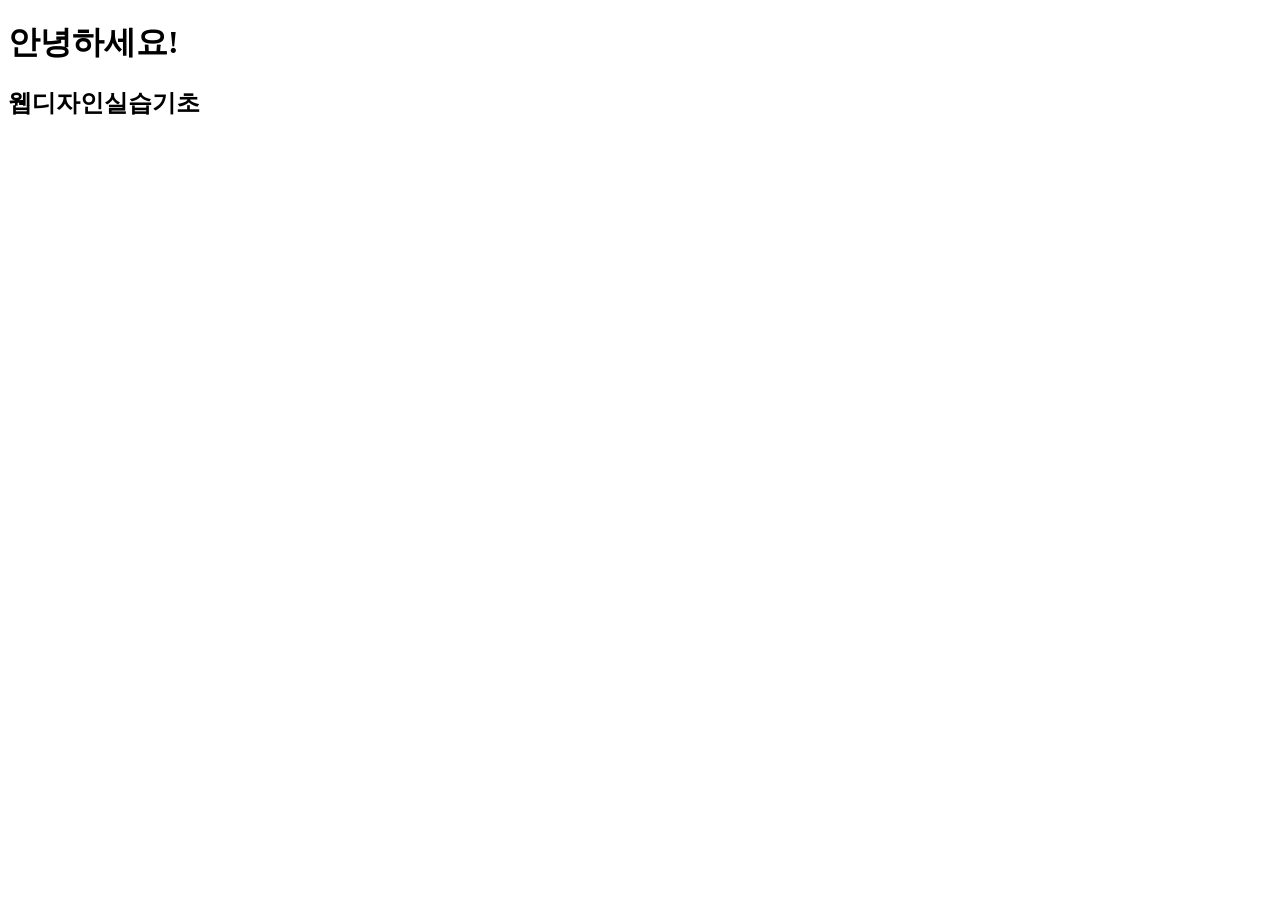
==== index.html @ 46c3250f "Create index.html" ====
<!DOCTYPE html>
<html lang="en">
<head>
    <meta charset="UTF-8">
    <meta name="viewport" content="width=device-width, initial-scale=1.0">
    <title>Document</title>
</head>
<body>
    <h1>안녕하세요!</h1>
    <h2>웹디자인실습기초</h2>
</body>
</html>
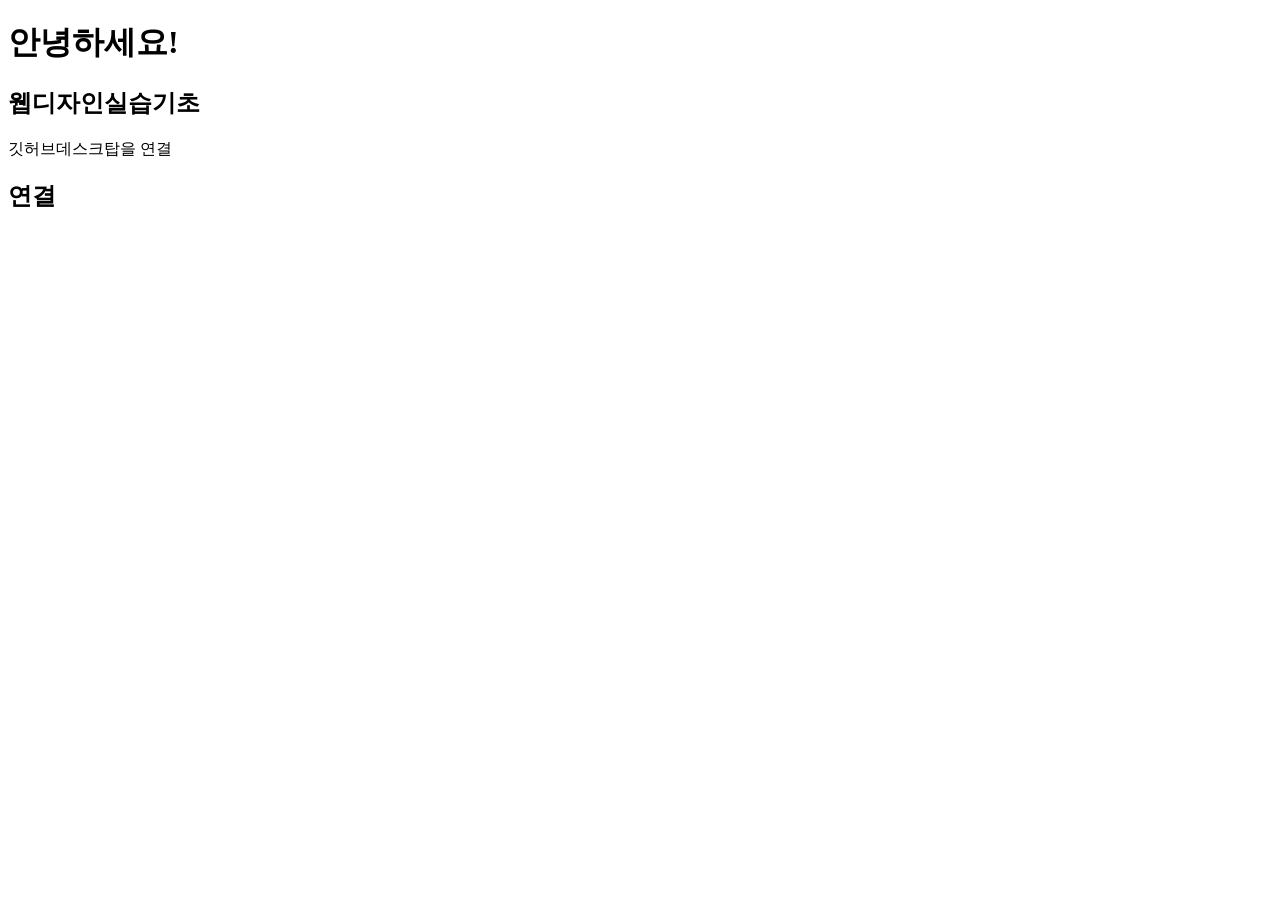
==== commit 5839312b: "Update index.html" ====
--- a/index.html
+++ b/index.html
@@ -7,6 +7,8 @@
 </head>
 <body>
     <h1>안녕하세요!</h1>
-    <h2>웹디자인실습기초</h2>
+    <h2>웹디자인실습기초</h2> 
+    <p>깃허브데스크탑을 연결 <p>
+        <h2>연결</h2>
 </body>
 </html>
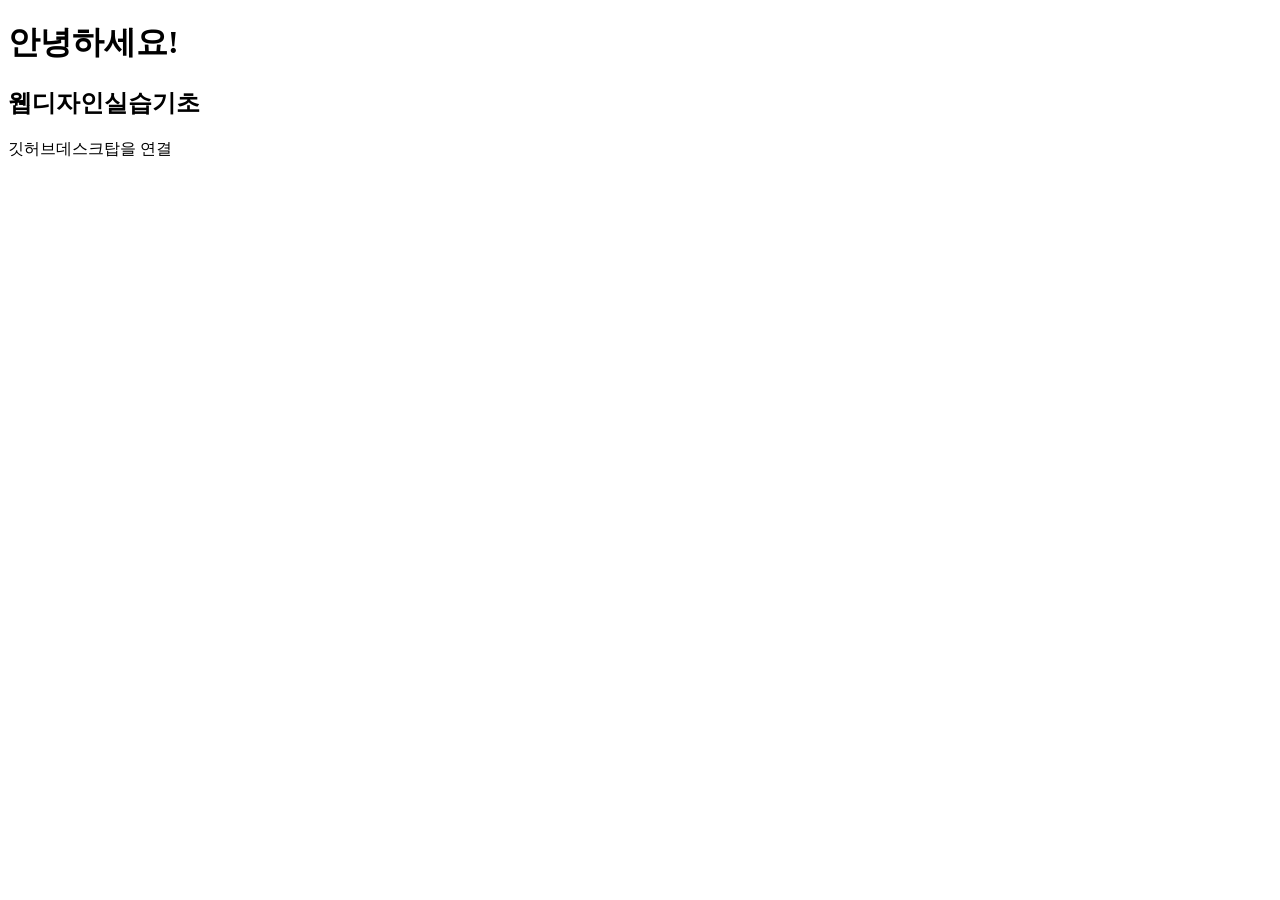
==== commit 54db7ce1: "Update index.html" ====
--- a/index.html
+++ b/index.html
@@ -9,6 +9,5 @@
     <h1>안녕하세요!</h1>
     <h2>웹디자인실습기초</h2> 
     <p>깃허브데스크탑을 연결 <p>
-        <h2>연결</h2>
 </body>
 </html>
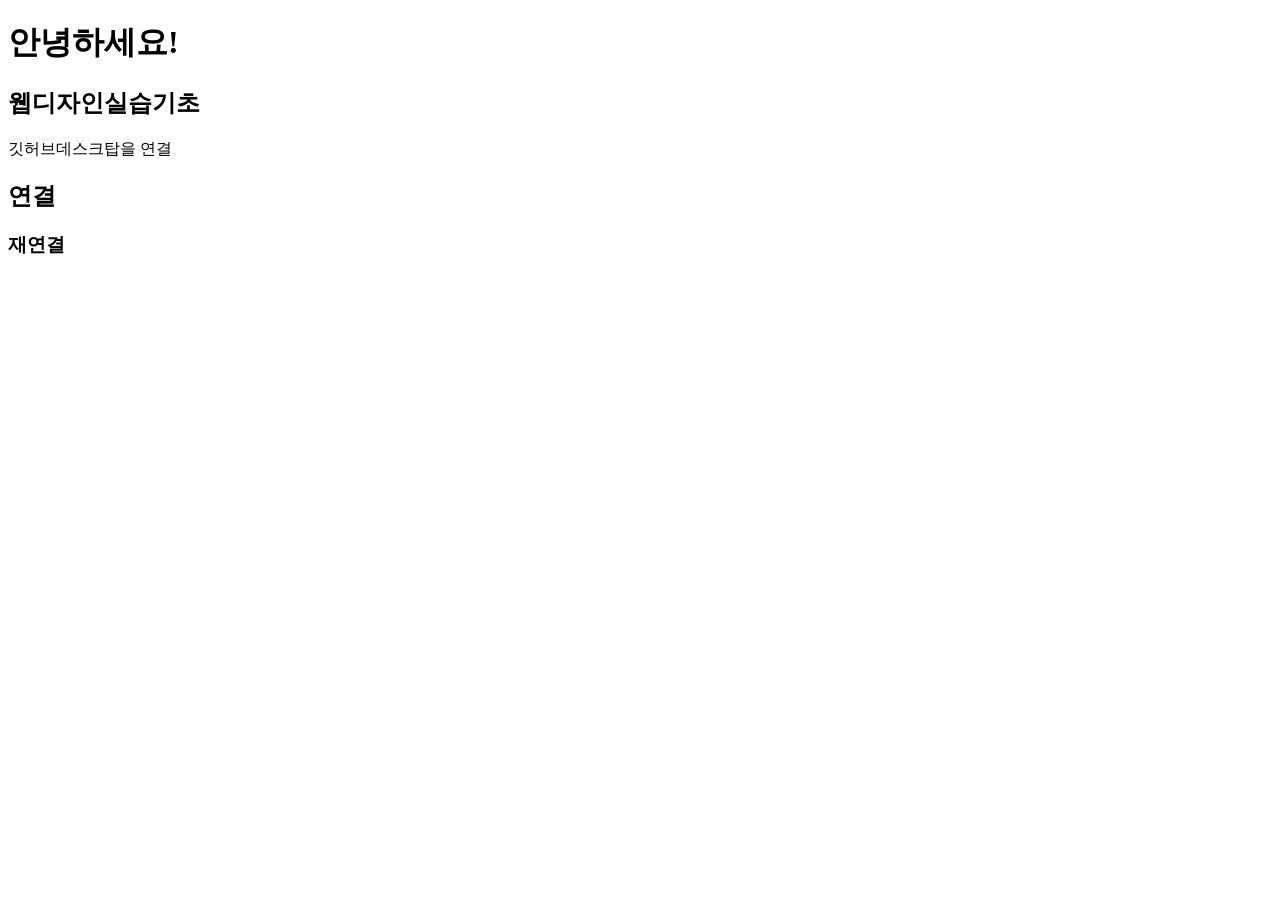
==== commit 077ee0bf: "Update index.html" ====
--- a/index.html
+++ b/index.html
@@ -9,5 +9,7 @@
     <h1>안녕하세요!</h1>
     <h2>웹디자인실습기초</h2> 
     <p>깃허브데스크탑을 연결 <p>
+        <h2>연결</h2>
+        <h3>재연결</h3>
 </body>
 </html>
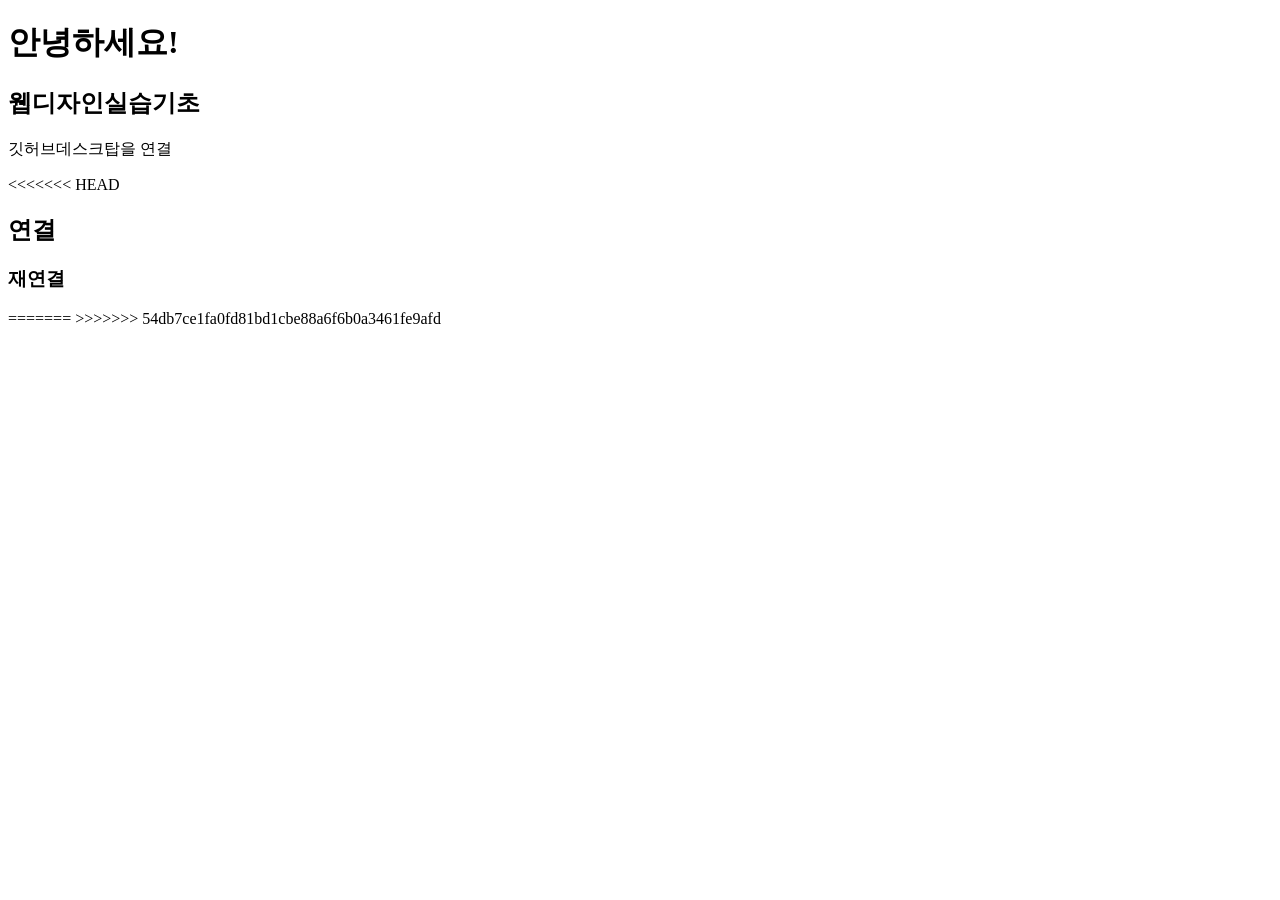
==== commit 23478e85: "Update index.html" ====
--- a/index.html
+++ b/index.html
@@ -9,7 +9,10 @@
     <h1>안녕하세요!</h1>
     <h2>웹디자인실습기초</h2> 
     <p>깃허브데스크탑을 연결 <p>
+<<<<<<< HEAD
         <h2>연결</h2>
         <h3>재연결</h3>
+=======
+>>>>>>> 54db7ce1fa0fd81bd1cbe88a6f6b0a3461fe9afd
 </body>
 </html>
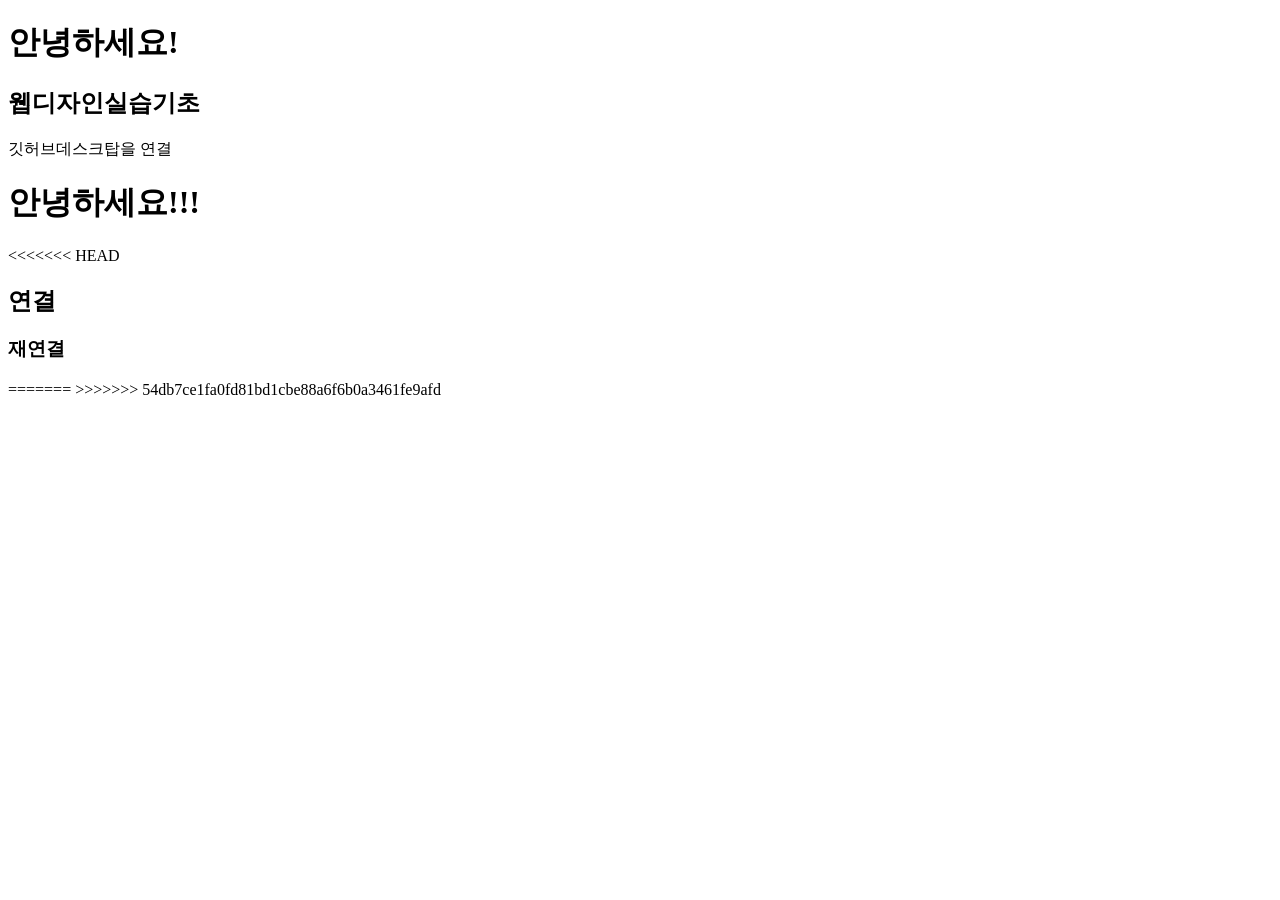
==== commit 7b81eb00: "Update index.html" ====
--- a/index.html
+++ b/index.html
@@ -9,6 +9,7 @@
     <h1>안녕하세요!</h1>
     <h2>웹디자인실습기초</h2> 
     <p>깃허브데스크탑을 연결 <p>
+        <h1>안녕하세요!!!</h1>
 <<<<<<< HEAD
         <h2>연결</h2>
         <h3>재연결</h3>
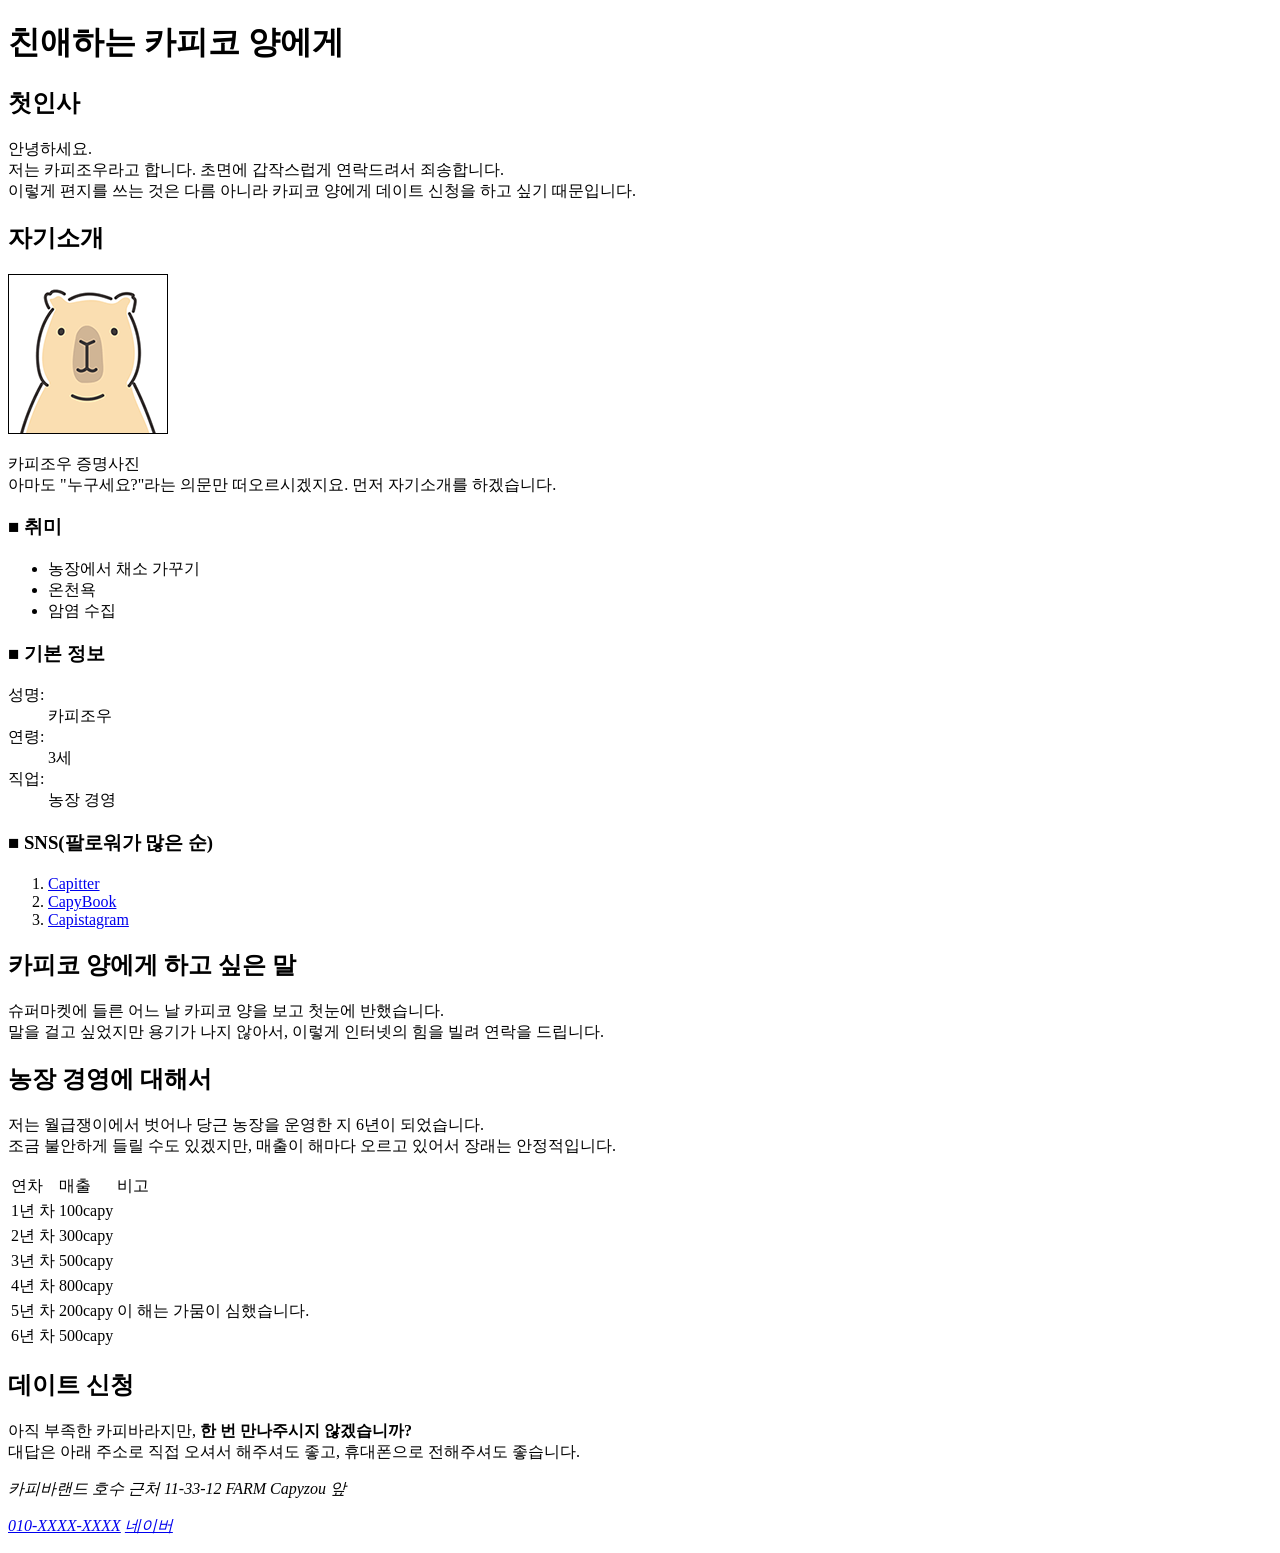
==== commit 6f31ed85: "카피조우 마크업 루트에 복사" ====
--- a/index.html
+++ b/index.html
@@ -1,19 +1,134 @@
 <!DOCTYPE html>
-<html lang="en">
+<html lang="ko">
 <head>
-    <meta charset="UTF-8">
-    <meta name="viewport" content="width=device-width, initial-scale=1.0">
-    <title>Document</title>
+<meta charset="UTF-8">
+<title>카피코 양에게 보내는 편지</title>
 </head>
 <body>
-    <h1>안녕하세요!</h1>
-    <h2>웹디자인실습기초</h2> 
-    <p>깃허브데스크탑을 연결 <p>
-        <h1>안녕하세요!!!</h1>
-<<<<<<< HEAD
-        <h2>연결</h2>
-        <h3>재연결</h3>
-=======
->>>>>>> 54db7ce1fa0fd81bd1cbe88a6f6b0a3461fe9afd
+    <h1>친애하는 카피코 양에게</h1>
+    <h2>첫인사</h2>
+    <p>안녕하세요. <br>
+        저는 카피조우라고 합니다. 초면에 갑작스럽게 연락드려서 죄송합니다.<br>
+        이렇게 편지를 쓰는 것은 다름 아니라 카피코 양에게 데이트 신청을 하고 싶기 때문입니다.
+    </p>
+
+
+    <h2>자기소개</h2>
+    <img src="./images/capyzou.png" alt="이미지에대한설명입력">
+    <p>
+
+        카피조우 증명사진<br>
+        아마도 "누구세요?"라는 의문만 떠오르시겠지요. 먼저 자기소개를 하겠습니다.<br>
+        <h3>
+            ■ 취미
+        </h3>
+        <ul>
+            <li>농장에서 채소 가꾸기</li>
+            <li>온천욕</li>
+            <li>암염 수집</li>
+        </ul>
+<!-- 기본 정보 목록을 만들 수 있다. -->
+        <h3>■ 기본 정보 </h3>
+        <dl>
+            <dt>성명:</dt>
+            <dd>카피조우</dd>
+            <dt>연령:</dt>
+            <dd>3세</dd>
+            <dt>직업:</dt>
+            <dd>농장 경영</dd>
+        </dl>
+
+        <h3>■ SNS(팔로워가 많은 순)</h3>
+        <ol>
+            <li><a href="#">Capitter</a></li>
+            <li><a href="#">CapyBook</a></li>
+            <li><a href="#">Capistagram</a></li>
+        </ol>
+
+    </p>
+
+    <h2>카피코 양에게 하고 싶은 말</h2>
+    <p>
+        슈퍼마켓에 들른 어느 날 카피코 양을 보고 첫눈에 반했습니다.<br>
+        말을 걸고 싶었지만 용기가 나지 않아서, 이렇게 인터넷의 힘을 빌려 연락을 드립니다.
+
+    </p>
+
+
+    <h2>농장 경영에 대해서</h2>
+    <p>
+        저는 월급쟁이에서 벗어나 당근 농장을 운영한 지 6년이 되었습니다.<br>
+        조금 불안하게 들릴 수도 있겠지만, 매출이 해마다 오르고 있어서 장래는 안정적입니다.<br>
+
+        <table>
+            <thead>
+                <tr>
+                    <td>연차</td>
+                    <td>매출</td>
+                    <td>비고</td>
+                </tr>
+
+            </thead>
+            <tbody>
+                <tr>
+                    <td>1년 차</td>
+                    <td>100capy</td>
+                    <td></td>
+                </tr>
+                <tr>
+                    <td>2년 차</td>
+                    <td>300capy</td>
+                    <td></td>
+                </tr>
+                <tr>
+                    <td>3년 차</td>
+                    <td>500capy</td>
+                    <td></td>
+                </tr>
+                <tr>
+                    <td>4년 차</td>
+                    <td>800capy</td>
+                    <td></td>
+                </tr>
+                <tr>
+                    <td>5년 차</td>
+                    <td>200capy</td>
+                    <td>이 해는 가뭄이 심했습니다.</td>
+                </tr>
+                <tr>
+                    <td>6년 차</td>
+                    <td>500capy</td>
+                    <td></td>
+                </tr>
+
+  
+
+            </tbody>
+        </table>
+
+        
+    </p>
+
+    <h2>데이트 신청</h2>
+    <p>
+
+        아직 부족한 카피바라지만, <strong>한 번 만나주시지 않겠습니까?</strong><br>
+        대답은 아래 주소로 직접 오셔서 해주셔도 좋고, 휴대폰으로 전해주셔도 좋습니다.
+
+    </p>
+
+    <address>
+        <p>
+            카피바랜드 호수 근처 11-33-12 FARM Capyzou 앞<br>
+            
+        </p>
+        <p>
+            <a href="tel:010-1234-1234">010-XXXX-XXXX</a>
+            <a href="https://www.naver.com/" target="_blank">네이버</a>
+    
+        </p>
+
+    </address>
+
 </body>
 </html>
